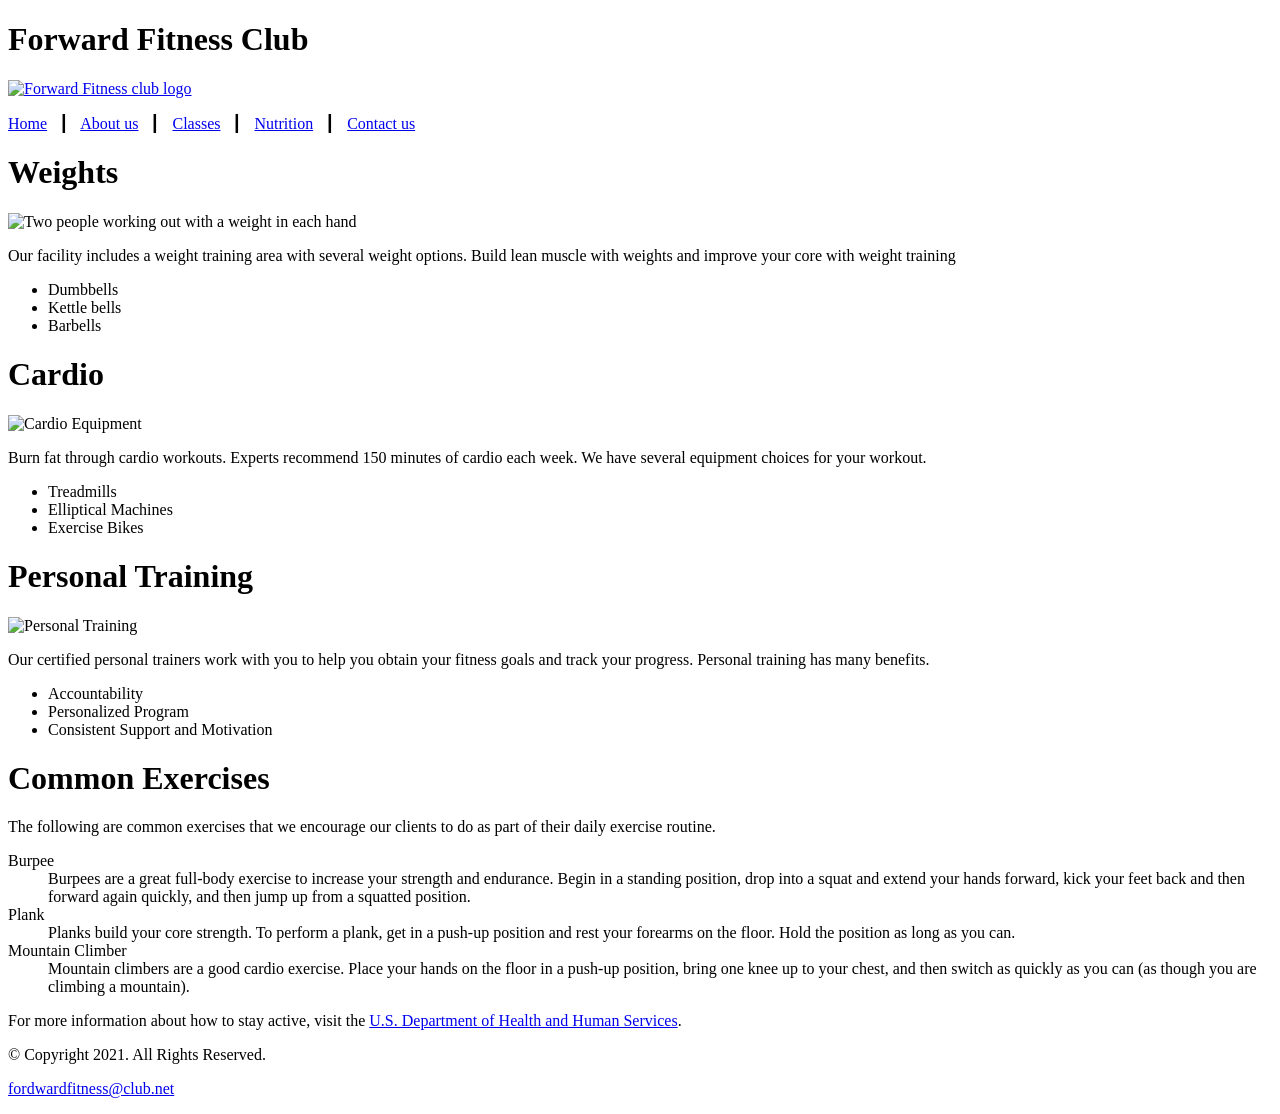
==== about.html @ 76c5ff41 "Commit" ====
<!DOCTYPE html>
<html lang="en">
<head>
    <!--This website template  was created by: William Lemus Student ID: c0904670-->
    <title>About</title>
    <meta charset="UTF-8">
</head>
<body>
    <div id="container">
        <!--Use the header area for the website name or logo-->

        <header>
            <h1>Forward Fitness Club</h1>

        <a href="index.html"><img src="images/forward-fitness-logo.png" alt="Forward Fitness club logo" height="220" width="297"></a>
        </header>

        <!--Use the nav area to add hyperlinks to other pages within the website-->
        <nav>    
            <p> <a href="index.html">Home</a> &nbsp; &#9475; &nbsp;
            <a href="about.html">About us</a> &nbsp; &#9475; &nbsp;
            <a href="classes.html">Classes</a> &nbsp; &#9475; &nbsp;
            <a href="nutrition.html">Nutrition</a> &nbsp; &#9475; &nbsp;
            <a href="contact.html">Contact us</a></p>
        </nav>

        <!--Use the main area to add the main content of the webpage-->
        <main>
            
            <div id="weights">

                <h1>Weights</h1>
                <img src="images/people-with-weights.jpg" alt="Two people working out with a weight in each hand" height="300" width="450">
                <p>Our facility includes a weight training area with several weight options. Build lean muscle with weights and improve your core with weight training</p>
                <ul>
                    <li>Dumbbells</li>
                    <li>Kettle bells</li>
                    <li>Barbells</li>
                </ul>
            </div>


            <div id="cardio">

                <h1>Cardio</h1>
                <img class="equip"  src="images/people-workingout-machines.jpg"  alt="Cardio Equipment" height="300" width="450">
                <p> Burn fat through cardio workouts. Experts recommend 150 minutes of cardio each week. We have several equipment choices for your workout.</p>
                <ul>
                    <li>Treadmills</li>
                    <li>Elliptical Machines</li>
                    <li>Exercise Bikes</li>
                </ul>

            </div>

            <div id="training">
                
                <h1>Personal Training</h1>
                <img class="equip" src="images/personal-trainer.jpg" alt="Personal Training" height="300" width="450">
                <p> Our certified personal trainers work with you to help you obtain your fitness goals and track your progress. Personal training has many benefits.</p>
                <ul>
                    <li>Accountability</li>
                    <li>Personalized Program</li>
                    <li>Consistent Support and Motivation</li>
                </ul>

            </div>

            <div id="exercises">

                <h1>Common Exercises</h1>
                <p>The following are common exercises that we encourage our clients to do as part of their daily exercise routine.</p>
                <dl>
                    <dt>Burpee</dt>
                    <dd>Burpees are a great full-body exercise to increase your strength and endurance. Begin in a standing position, drop into a squat and extend your hands forward, kick your feet back and then forward again quickly, and then jump up from a squatted position. </dd>

                    <dt>Plank</dt>
                    <dd>Planks build your core strength. To perform a plank, get in a push-up position and rest your forearms on the floor. Hold the position as long as you can. </dd>

                    <dt>Mountain Climber</dt>
                    <dd>Mountain climbers are a good cardio exercise. Place your hands on the floor in a push-up position, bring one knee up to your chest, and then switch as quickly as you can (as though you are climbing a mountain).</dd>
                </dl>

                <p>For more information about how to stay active, visit the <a href="https://www.hhs.gov/" target="_blank">U.S. Department of Health and Human Services</a>.</p>

            </div>
        </main>


        <!--Use the footer area to add webpage footer content-->

        
        <footer>
            <p>&copy; Copyright 2021. All Rights Reserved.</p>
            <p><a href="mailto:forwardfitness@club.net">fordwardfitness@club.net</a></p>
        </footer>
    </div>
</body>
</html>
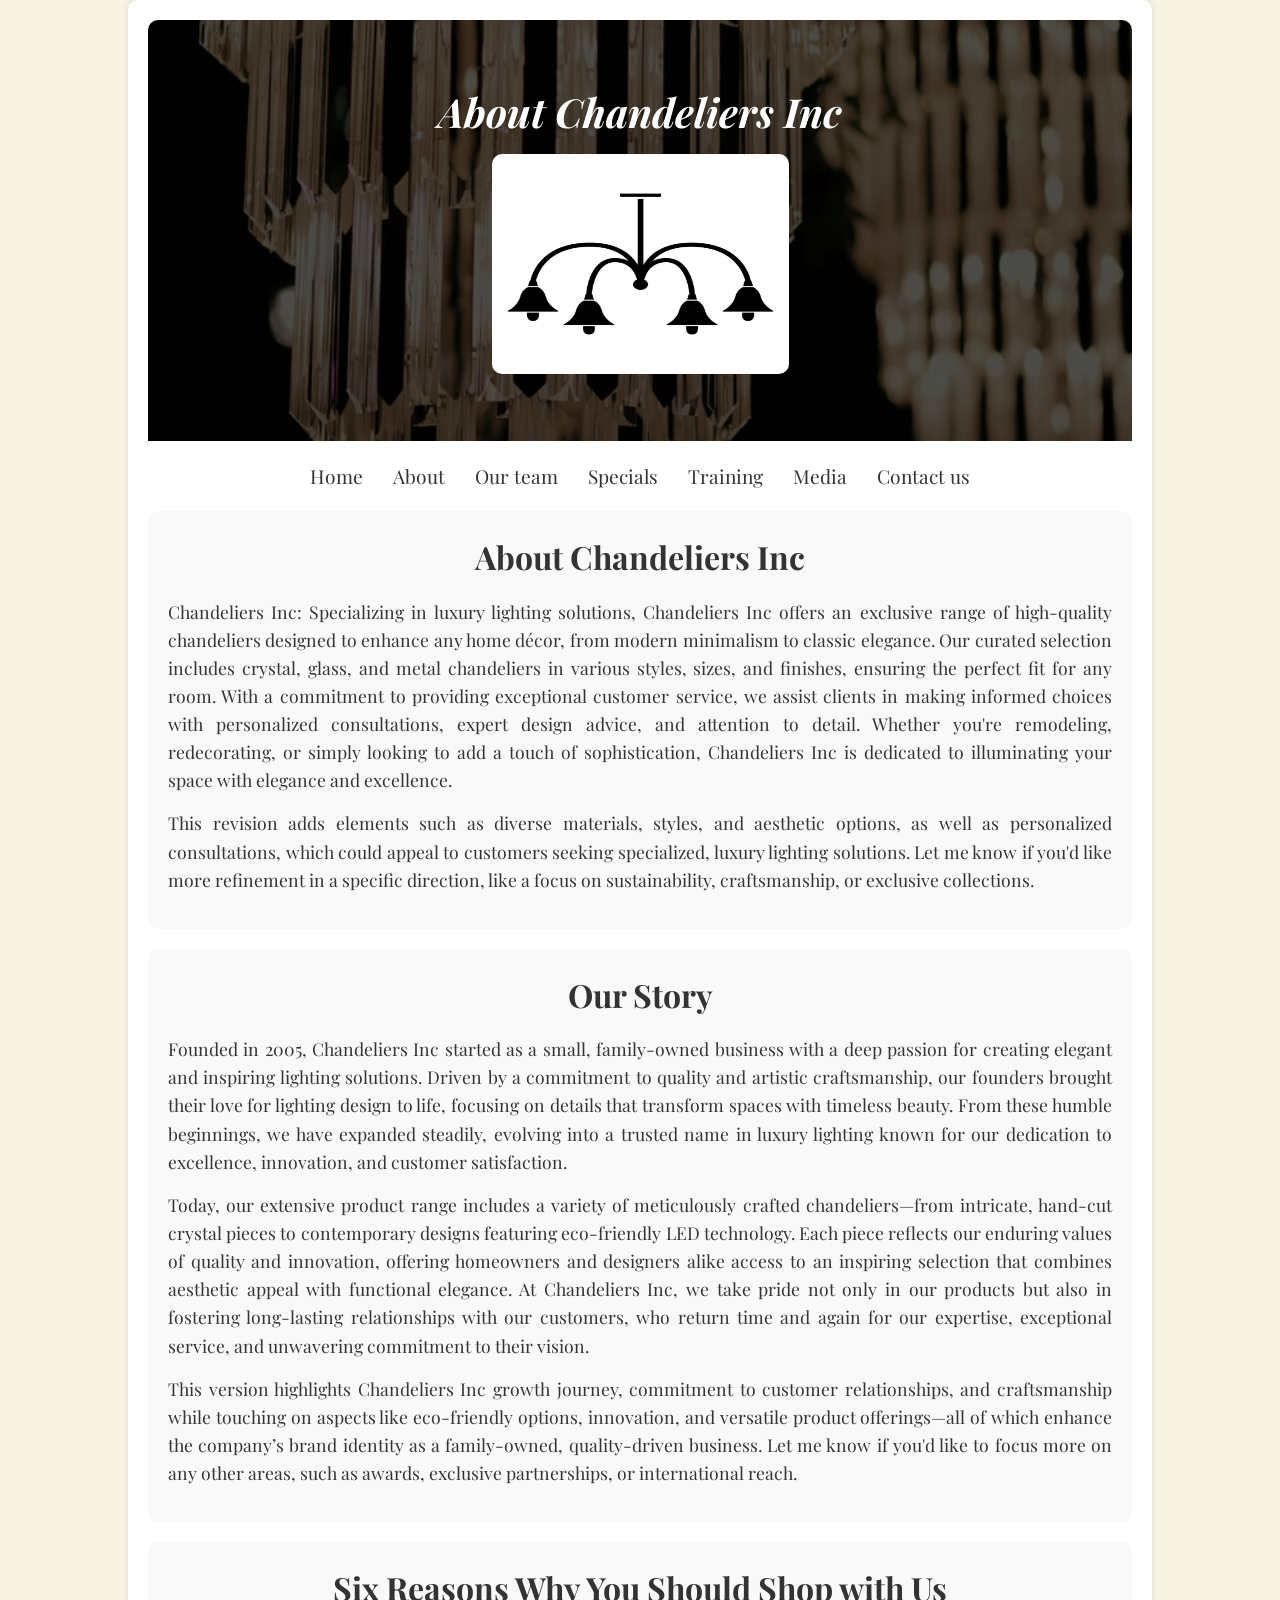
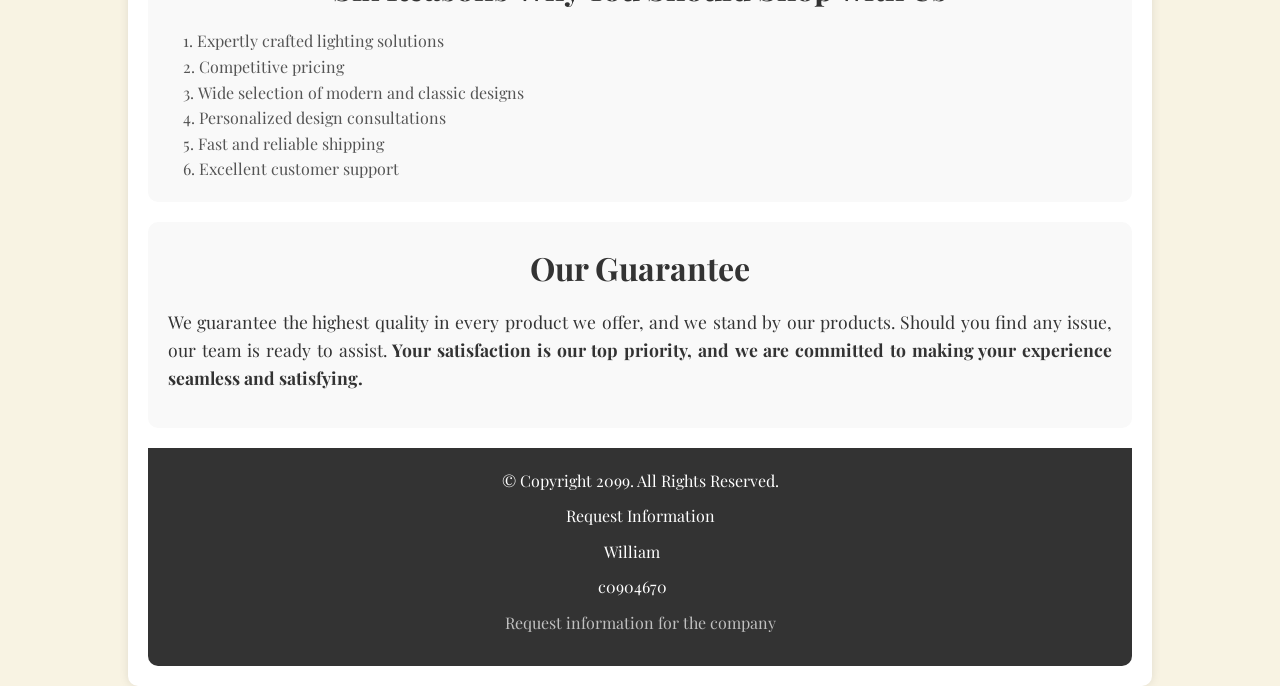
==== commit db0762cc: "Term Project Term Project done" ====
--- a/about.html
+++ b/about.html
@@ -2,98 +2,78 @@
 <html lang="en">
 <head>
     <!--This website template  was created by: William Lemus Student ID: c0904670-->
-    <title>About</title>
+    <title>About Us</title>
     <meta charset="UTF-8">
+    <meta name="viewport" content="width=device-width, initial-scale=1.0">
+    <link rel="stylesheet" href="css/about.css">
+    <link href="https://fonts.googleapis.com/css2?family=Playfair+Display:ital,wght@0,400..900;1,400..900&display=swap" rel="stylesheet">
 </head>
 <body>
     <div id="container">
-        <!--Use the header area for the website name or logo-->
-
         <header>
-            <h1>Forward Fitness Club</h1>
-
-        <a href="index.html"><img src="images/forward-fitness-logo.png" alt="Forward Fitness club logo" height="220" width="297"></a>
+            <h1>About Chandeliers Inc</h1>
+            <a href="index.html"><img src="images/chandeliers-logo.jpg" alt="chandeliers logo" height="220" width="297"></a>
         </header>
 
-        <!--Use the nav area to add hyperlinks to other pages within the website-->
-        <nav>    
-            <p> <a href="index.html">Home</a> &nbsp; &#9475; &nbsp;
-            <a href="about.html">About us</a> &nbsp; &#9475; &nbsp;
-            <a href="classes.html">Classes</a> &nbsp; &#9475; &nbsp;
-            <a href="nutrition.html">Nutrition</a> &nbsp; &#9475; &nbsp;
-            <a href="contact.html">Contact us</a></p>
+        <!-- Navigation -->
+        <nav>
+            <button class="hamburger" aria-label="Toggle navigation">
+                &#9776;
+            </button>
+            <ul class="nav-menu">
+                <li><a href="index.html">Home</a></li>
+                <li><a href="about.html">About</a></li>
+                <li><a href="team.html">Our team</a></li>
+                <li><a href="specials.html">Specials</a></li>
+                <li><a href="training.html">Training</a></li>
+                <li><a href="media.html">Media</a></li>
+                <li><a href="contact.html">Contact us</a></li>
+            </ul>
         </nav>
 
-        <!--Use the main area to add the main content of the webpage-->
-        <main>
-            
-            <div id="weights">
+        <!-- About Section -->
+        <section class="viewport mobile">
+            <h2>About Chandeliers Inc</h2>
+            <p>Chandeliers Inc: Specializing in luxury lighting solutions, Chandeliers Inc offers an exclusive range of high-quality chandeliers designed to enhance any home décor, from modern minimalism to classic elegance. Our curated selection includes crystal, glass, and metal chandeliers in various styles, sizes, and finishes, ensuring the perfect fit for any room. With a commitment to providing exceptional customer service, we assist clients in making informed choices with personalized consultations, expert design advice, and attention to detail. Whether you're remodeling, redecorating, or simply looking to add a touch of sophistication, Chandeliers Inc is dedicated to illuminating your space with elegance and excellence.</p>
+            <p>This revision adds elements such as diverse materials, styles, and aesthetic options, as well as personalized consultations, which could appeal to customers seeking specialized, luxury lighting solutions. Let me know if you'd like more refinement in a specific direction, like a focus on sustainability, craftsmanship, or exclusive collections.</p>
+        </section>
 
-                <h1>Weights</h1>
-                <img src="images/people-with-weights.jpg" alt="Two people working out with a weight in each hand" height="300" width="450">
-                <p>Our facility includes a weight training area with several weight options. Build lean muscle with weights and improve your core with weight training</p>
-                <ul>
-                    <li>Dumbbells</li>
-                    <li>Kettle bells</li>
-                    <li>Barbells</li>
-                </ul>
-            </div>
+        <!-- Our Story Section -->
+        <section class="viewport tablet">
+            <h2>Our Story</h2>
+            <p>Founded in 2005, Chandeliers Inc started as a small, family-owned business with a deep passion for creating elegant and inspiring lighting solutions. Driven by a commitment to quality and artistic craftsmanship, our founders brought their love for lighting design to life, focusing on details that transform spaces with timeless beauty. From these humble beginnings, we have expanded steadily, evolving into a trusted name in luxury lighting known for our dedication to excellence, innovation, and customer satisfaction.</p>
+            <p>Today, our extensive product range includes a variety of meticulously crafted chandeliers—from intricate, hand-cut crystal pieces to contemporary designs featuring eco-friendly LED technology. Each piece reflects our enduring values of quality and innovation, offering homeowners and designers alike access to an inspiring selection that combines aesthetic appeal with functional elegance. At Chandeliers Inc, we take pride not only in our products but also in fostering long-lasting relationships with our customers, who return time and again for our expertise, exceptional service, and unwavering commitment to their vision.</p>
+            <p>This version highlights Chandeliers Inc growth journey, commitment to customer relationships, and craftsmanship while touching on aspects like eco-friendly options, innovation, and versatile product offerings—all of which enhance the company’s brand identity as a family-owned, quality-driven business. Let me know if you'd like to focus more on any other areas, such as awards, exclusive partnerships, or international reach.</p>
+        </section>
 
+        <!-- Reasons to Shop with Us -->
+        <section class="viewport desktop">
+            <h2>Six Reasons Why You Should Shop with Us</h2>
+            <ol>
+                <li>Expertly crafted lighting solutions</li>
+                <li>Competitive pricing</li>
+                <li>Wide selection of modern and classic designs</li>
+                <li>Personalized design consultations</li>
+                <li>Fast and reliable shipping</li>
+                <li>Excellent customer support</li>
+            </ol>
+        </section>
 
-            <div id="cardio">
+        <!-- Our Guarantee Section -->
+        <section class="viewport desktop">
+            <h2>Our Guarantee</h2>
+            <p>We guarantee the highest quality in every product we offer, and we stand by our products. Should you find any issue, our team is ready to assist. <strong>Your satisfaction is our top priority, and we are committed to making your experience seamless and satisfying.</strong></p>
+        </section>
 
-                <h1>Cardio</h1>
-                <img class="equip"  src="images/people-workingout-machines.jpg"  alt="Cardio Equipment" height="300" width="450">
-                <p> Burn fat through cardio workouts. Experts recommend 150 minutes of cardio each week. We have several equipment choices for your workout.</p>
-                <ul>
-                    <li>Treadmills</li>
-                    <li>Elliptical Machines</li>
-                    <li>Exercise Bikes</li>
-                </ul>
-
-            </div>
-
-            <div id="training">
-                
-                <h1>Personal Training</h1>
-                <img class="equip" src="images/personal-trainer.jpg" alt="Personal Training" height="300" width="450">
-                <p> Our certified personal trainers work with you to help you obtain your fitness goals and track your progress. Personal training has many benefits.</p>
-                <ul>
-                    <li>Accountability</li>
-                    <li>Personalized Program</li>
-                    <li>Consistent Support and Motivation</li>
-                </ul>
-
-            </div>
-
-            <div id="exercises">
-
-                <h1>Common Exercises</h1>
-                <p>The following are common exercises that we encourage our clients to do as part of their daily exercise routine.</p>
-                <dl>
-                    <dt>Burpee</dt>
-                    <dd>Burpees are a great full-body exercise to increase your strength and endurance. Begin in a standing position, drop into a squat and extend your hands forward, kick your feet back and then forward again quickly, and then jump up from a squatted position. </dd>
-
-                    <dt>Plank</dt>
-                    <dd>Planks build your core strength. To perform a plank, get in a push-up position and rest your forearms on the floor. Hold the position as long as you can. </dd>
-
-                    <dt>Mountain Climber</dt>
-                    <dd>Mountain climbers are a good cardio exercise. Place your hands on the floor in a push-up position, bring one knee up to your chest, and then switch as quickly as you can (as though you are climbing a mountain).</dd>
-                </dl>
-
-                <p>For more information about how to stay active, visit the <a href="https://www.hhs.gov/" target="_blank">U.S. Department of Health and Human Services</a>.</p>
-
-            </div>
-        </main>
-
-
-        <!--Use the footer area to add webpage footer content-->
-
-        
+        <!-- Footer -->
         <footer>
-            <p>&copy; Copyright 2021. All Rights Reserved.</p>
-            <p><a href="mailto:forwardfitness@club.net">fordwardfitness@club.net</a></p>
+            <p>&copy; Copyright 2099. All Rights Reserved.</p>
+            <p>Request Information</p>
+            <p>William &nbsp; &nbsp;</p>
+            <p>c0904670 &nbsp; &nbsp;</p>
+            <p><a href="mailto:chandelierscompany@chandeliers.com">Request information for the company</a></p>
         </footer>
     </div>
+    <script src="script/script.js"></script>
 </body>
 </html>
--- a/css/about.css
+++ b/css/about.css
@@ -0,0 +1,241 @@
+/* Reset and Box Sizing */
+* {
+    margin: 0;
+    padding: 0;
+    box-sizing: border-box;
+}
+
+#container section p {
+    text-align: justify;
+}
+
+
+
+/* Body Styles */
+body {
+    font-family: "Playfair Display", serif;
+    line-height: 1.6;
+    background-color: #F8F3E3;
+    color: #545454;
+}
+
+header img {
+    border-radius: 10px;
+}
+
+
+/* Container */
+#container {
+    width: 80%;
+    margin: 0 auto;
+    background-color: #fff;
+    padding: 20px;
+    border-radius: 10px;
+    box-shadow: 0 0 10px rgba(0, 0, 0, 0.1);
+}
+
+/* Header Styles */
+header {
+    text-align: center;
+    padding: 60px;
+    color: #fff;
+    border-radius: 10px 10px 0 0;
+    background: linear-gradient(rgba(0, 0, 0, 0.7), rgba(0, 0, 0, 0.7)), url("../images/chandeliers_bg.jpg");
+    background-repeat: no-repeat;
+    background-size: cover;
+}
+
+header h1 {
+    font-size: 2.5rem;
+    margin-bottom: 10px;
+    color: white;
+    font-style: italic;
+}
+
+/* Navigation Styles */
+/*Navigation Styles*/
+
+nav {
+    margin: 20px 0;
+    text-align: center;
+    position: relative;
+}
+
+nav ul {
+    list-style: none;
+    padding: 0;
+    display: flex;
+    justify-content: center;
+    gap: 30px;
+    transition: max-height 0.3s ease;
+}
+
+nav ul li {
+    display: inline;
+}
+
+nav ul li a {
+    text-decoration: none;
+    font-size: 1.2rem;
+    color: #333;
+    transition: color 0.3s;
+}
+
+nav ul li a:hover {
+    color: #C0C0C0;
+}
+
+/* Main Content Styles */
+section {
+    margin: 20px 0;
+    padding: 20px;
+    background-color: #f9f9f9;
+    border-radius: 10px;
+}
+
+section h2 {
+    font-size: 2rem;
+    margin-bottom: 15px;
+    color: #333;
+    text-align: center;
+}
+
+section p {
+    margin-bottom: 15px;
+    font-size: 1.1rem;
+    color: #333;
+}
+
+ol {
+    list-style-position: inside;
+    padding: 0 15px;
+}
+
+/* Footer Styles */
+footer {
+    text-align: center;
+    padding: 20px;
+    background-color: #333;
+    color: #fff;
+    border-radius: 0 0 10px 10px;
+}
+
+footer p {
+    margin-bottom: 10px;
+}
+
+footer a {
+    color: #C0C0C0;
+    text-decoration: none;
+}
+
+footer a:hover {
+    text-decoration: underline;
+}
+
+.hamburger {
+    display: none;
+    font-size: 2rem;
+    background: none;
+    border: none;
+    cursor: pointer;
+    color: #333;
+}
+
+nav ul {
+    transition: max-height 0.3s ease-in-out;
+    overflow: hidden;
+}
+
+.nav-menu {
+    display: flex;
+    gap: 30px;
+    list-style: none;
+}
+
+
+/* Responsive Styling */
+
+/* Tablet View */
+@media (max-width: 768px) {
+    #container {
+        width: 90%;
+    }
+
+    header h1 {
+        font-size: 2rem;
+    }
+
+    section h2 {
+        font-size: 1.8rem;
+    }
+
+    section p, ol {
+        font-size: 1rem;
+    }
+
+    nav ul {
+        flex-wrap: wrap;
+        gap: 10px;
+    }
+
+    .hamburger {
+        display: block;
+        margin: 0 auto;
+    }
+
+    .nav-menu {
+        flex-direction: column;
+        max-height: 0;
+        visibility: hidden;
+    }
+
+    .nav-menu.active {
+        max-height: 100%;
+        visibility: visible;
+    }
+
+    nav ul li {
+        padding: 10px 0;
+        text-align: center;
+    }
+
+    p {
+        text-align: justify;
+    }
+
+    header img {
+        display: none;
+    }
+}
+
+/* Mobile View */
+@media (max-width: 480px) {
+    #container {
+        width: 99%;
+    }
+
+    header h1 {
+        font-size: 1.6rem;
+    }
+
+    section h2 {
+        font-size: 1.6rem;
+    }
+
+    section p, ol {
+        font-size: 0.9rem;
+    }
+
+    nav ul li a {
+        font-size: 1rem;
+    }
+
+    p {
+        text-align: justify;
+    }
+
+    header img {
+        display: none;
+    }
+}
